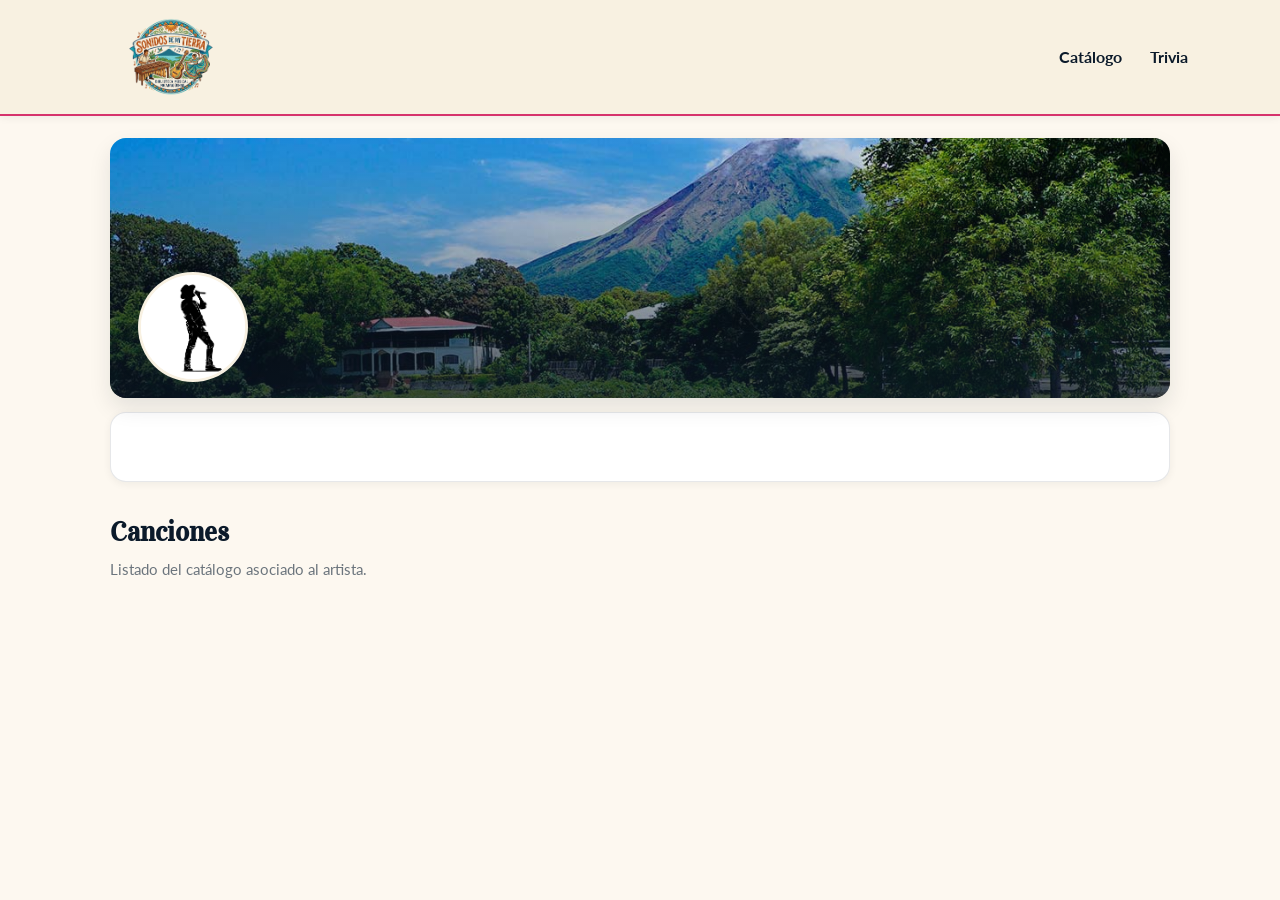
==== frontend/artist.html @ c875b6c2 "primer borrador" ====
<!doctype html>
<html lang="es">
<head>
  <meta charset="utf-8"/>
  <meta name="viewport" content="width=device-width,initial-scale=1"/>
  <title>Sonidos de Mi Tierra — Artista</title>
  <link rel="stylesheet" href="./styles.css"/>
</head>
<body data-page="artist">
  <header>
    <div class="container brand">
      <a href="./index.html" class="logo-link">
        <img src="assets/ui/logo.png" alt="Logo Sonidos de mi Tierra" class="main-logo">
      </a>
      <nav class="nav-links">
        <a href="./index.html">Catálogo</a>
        <a href="./trivia.html">Trivia</a>
      </nav>
    </div>
  </header>

  <main class="container">

    <section class="page-hero" style="background-image:url('assets/ui/hero-default.jpg')">

    <div class="page-hero__content">

    <div class="page-hero__row">

    <img
    id="artistHeroPhoto"
    class="artist-hero-photo"
    src="assets/ui/artist-default.png"
    alt="Foto del artista"
    loading="lazy"
    />

    <div class="page-hero__text">
    <h1 class="page-hero__title" id="artistTitle"></h1>
    <div class="page-hero__meta small" id="artistEra2"></div>
    </div>

    </div>
    </div>
    </section>
    <div class="reader">
      <p id="artistBio2"></p>
      <p class="small" id="artistContrib2"></p>
    </div>

    <div class="section-title">
      <h2>Canciones</h2>
      <div class="small">Listado del catálogo asociado al artista.</div>
    </div>

    <section class="grid" id="artistSongs"></section>
  </main>

  <script src="./app.js"></script>
</body>
</html>
---- frontend/styles.css ----
/* ==========================================================================
   Sonidos de Mi Tierra — UI (Historia Viva)
   Solo CSS. Mantiene estructura existente.
   ========================================================================== */

/* Tipografías */
@import url('https://fonts.googleapis.com/css2?family=Lato:ital,wght@0,300;0,400;0,700;0,900;1,400&family=Vidaloka&display=swap');

/* ==========================================================================
   Variables (Paleta NUEVA)
   ========================================================================== */
:root {
  /* Fondos */
  --bg-header: #F8F1E1;     /* Soft Cream (header) */
  --bg-body: #FDF8F0;       /* Pale Ivory (body) */
  --border-header: #D6336C; /* Vibrant Magenta (línea) */

  /* Texto */
  --text-main: #0B1A2A;     /* Midnight Blue */
  --text-over: #FFFFFF;     /* Blanco sobre banner */
  --text-muted: #6c757d;

  /* Acentos */
  --accent-primary: #C85B33; /* Terracota */
  --accent-hover: #E8B85C;   /* Ámbar */

  /* UI */
  --card-bg: #FFFFFF;
  --shadow-sm: 0 2px 8px rgba(11, 26, 42, 0.06);
  --shadow-md: 0 10px 22px rgba(11, 26, 42, 0.10);
  --radius: 16px;
  --transition: 220ms ease;

  /* Tipos */
  --font-heading: 'Vidaloka', serif;
  --font-body: 'Lato', sans-serif;
}

/* ==========================================================================
   Reset & Base
   ========================================================================== */
* { box-sizing: border-box; }

body {
  margin: 0;
  font-family: var(--font-body);
  background: var(--bg-body);
  color: var(--text-main);
  line-height: 1.6;
}

a { color: inherit; text-decoration: none; }

h1, h2, h3 {
  font-family: var(--font-heading);
  margin: 0;
  color: var(--text-main);
}

.small {
  font-size: 0.92rem;
  color: var(--text-muted);
}

/* Contenedor base (ya lo usas en HTML) */
.container {
  max-width: 1100px;
  margin: 0 auto;
  padding: 0 20px;
}

/* ==========================================================================
   HEADER (CLARO para legibilidad del logo)
   ========================================================================== */
header {
  background: var(--bg-header);
  border-bottom: 2px solid var(--border-header); /* línea fina magenta */
  box-shadow: var(--shadow-sm);
}

header .brand {
  display: flex;
  align-items: center;
  justify-content: space-between;
  gap: 18px;
  padding: 12px 0;
  min-height: 86px;
}

/* Logo: legible, estable, no gigante */
.logo-link {
  display: inline-flex;
  align-items: center;
  flex: 0 0 auto;
}

.main-logo {
  height: 90px;
  width: auto;
  max-width: 250px;
  object-fit: contain;
  display: block;
  transition: transform var(--transition), filter var(--transition);
}

.logo-link:hover .main-logo {
  transform: translateY(-1px) scale(1.03);
  filter: saturate(1.05);
}

/* Navegación */
.nav-links {
  display: flex;
  align-items: center;
  gap: 24px;
  flex-wrap: wrap;
  justify-content: flex-end;
}

.nav-links a {
  font-family: var(--font-body);
  font-weight: 700;
  color: var(--text-main);
  position: relative;
  padding: 6px 2px;
  transition: color var(--transition);
}

/* Hover ámbar + subrayado magenta sutil */
.nav-links a::after {
  content: "";
  position: absolute;
  left: 0;
  bottom: -6px;
  width: 0%;
  height: 2px;
  background: var(--border-header);
  transition: width var(--transition);
}

.nav-links a:hover {
  color: var(--accent-hover);
}
.nav-links a:hover::after {
  width: 100%;
}

/* ==========================================================================
   HERO / BANNER (resalte absoluto, texto blanco legible)
   ========================================================================== */
.hero {
  margin: 22px 0 18px;
  position: relative;
  min-height: 320px;
  border-radius: var(--radius);
  overflow: hidden;
  background-size: cover;
  background-position: center;
  box-shadow: var(--shadow-md);
  display: flex;
  align-items: flex-end;
}

/* Overlay suave: NO tapa arte, solo ayuda a leer */
.hero::after {
  content: "";
  position: absolute;
  inset: 0;
  background: linear-gradient(
    180deg,
    rgba(11, 26, 42, 0.10) 0%,
    rgba(11, 26, 42, 0.45) 70%,
    rgba(11, 26, 42, 0.65) 100%
  );
}

.hero-content {
  position: relative;
  z-index: 1;
  padding: 34px;
  color: var(--text-over);
  max-width: 900px;
}

.hero h1 {
  color: var(--text-over);
  font-size: clamp(1.9rem, 3.2vw, 3rem);
  line-height: 1.08;
  text-shadow: 0 2px 10px rgba(0,0,0,0.28);
  margin-bottom: 10px;
}

.hero-subtitle {
  margin: 0;
  font-size: 1.1rem;
  color: var(--text-over);
  opacity: 0.95;
  text-shadow: 0 2px 10px rgba(0,0,0,0.25);
}

/* ==========================================================================
   FILTROS (Búsqueda avanzada)
   ========================================================================== */
.hero-filters {
  background: var(--card-bg);
  border-radius: var(--radius);
  padding: 20px;
  box-shadow: var(--shadow-sm);
  border: 1px solid rgba(11, 26, 42, 0.10);
  margin-top: -34px; /* levanta sobre el hero */
  position: relative;
  z-index: 2;
}

.filters {
  display: grid;
  grid-template-columns: repeat(auto-fit, minmax(180px, 1fr));
  gap: 12px;
  margin-top: 14px;
}

.filters input,
.filters select {
  padding: 12px 14px;
  border-radius: 12px;
  border: 1px solid rgba(11, 26, 42, 0.18);
  background: #fff;
  color: var(--text-main);
  font-family: var(--font-body);
  outline: none;
  transition: box-shadow var(--transition), border-color var(--transition);
}

.filters input:focus,
.filters select:focus {
  border-color: var(--accent-hover);
  box-shadow: 0 0 0 3px rgba(232, 184, 92, 0.28);
}

/* ==========================================================================
   BOTONES (CTAs terracota)
   ========================================================================== */
.button {
  background: var(--accent-primary);
  color: var(--text-over);
  padding: 12px 18px;
  border-radius: 12px;
  font-weight: 800;
  border: 0;
  cursor: pointer;
  display: inline-flex;
  align-items: center;
  justify-content: center;
  transition: transform var(--transition), filter var(--transition), box-shadow var(--transition);
}

.button:hover {
  transform: translateY(-1px);
  filter: brightness(1.03);
  box-shadow: 0 10px 18px rgba(200, 91, 51, 0.25);
}

.button:disabled {
  opacity: 0.6;
  cursor: not-allowed;
  transform: none;
  box-shadow: none;
}

/* ==========================================================================
   SECCIONES / GRID / CARDS
   ========================================================================== */
.section-title {
  margin: 26px 0 8px;
}

.section-title h2 {
  font-size: 1.6rem;
  color: var(--text-main);
}

.grid {
  display: grid;
  grid-template-columns: repeat(auto-fill, minmax(280px, 1fr));
  gap: 22px;
  padding: 18px 0 10px;
}

.card {
  background: var(--card-bg);
  border-radius: var(--radius);
  overflow: hidden;
  border: 1px solid rgba(11, 26, 42, 0.10);
  box-shadow: var(--shadow-sm);
  transition: transform var(--transition), box-shadow var(--transition), border-color var(--transition);
}

.card:hover {
  transform: translateY(-6px);
  box-shadow: var(--shadow-md);
  border-color: rgba(214, 51, 108, 0.35);
}

.thumb {
  width: 100%;
  height: 180px;
  object-fit: cover;
  display: block;
}

.card-body { padding: 18px; }

.card-title {
  font-family: var(--font-body);
  font-weight: 900;
  color: var(--text-main);
  margin-bottom: 8px;
  display: block;
}

.meta { color: var(--text-muted); font-size: 0.92rem; }

/* Badges */
.badges {
  display: flex;
  flex-wrap: wrap;
  gap: 8px;
  margin: 12px 0;
}

.badge {
  background: rgba(232, 184, 92, 0.18);
  color: var(--text-main);
  border: 1px solid rgba(232, 184, 92, 0.45);
  padding: 6px 12px;
  border-radius: 999px;
  font-size: 0.75rem;
  font-weight: 800;
  letter-spacing: 0.4px;
  text-transform: uppercase;
}

.badge:hover {
  background: rgba(214, 51, 108, 0.12);
  border-color: rgba(214, 51, 108, 0.35);
}

/* ==========================================================================
   READER / PÁGINAS INTERNAS
   ========================================================================== */
.reader {
  background: var(--card-bg);
  padding: 26px;
  border-radius: var(--radius);
  box-shadow: var(--shadow-sm);
  border: 1px solid rgba(11, 26, 42, 0.10);
}

.two-col {
  display: grid;
  grid-template-columns: 1.4fr 0.6fr;
  gap: 22px;
}

iframe {
  width: 100%;
  aspect-ratio: 16/9;
  border-radius: 12px;
  border: 1px solid rgba(11, 26, 42, 0.12);
}

/* Artista foto */
.artist-photo {
  width: 110px;
  height: 110px;
  border-radius: 50%;
  border: 2px solid rgba(214, 51, 108, 0.35);
  object-fit: cover;
}

/* ==========================================================================
   TRIVIA
   ========================================================================== */
.progress {
  height: 12px;
  background: rgba(11, 26, 42, 0.10);
  border-radius: 10px;
  overflow: hidden;
  margin: 18px 0;
}

.progress-fill {
  height: 100%;
  background: linear-gradient(90deg, var(--accent-hover), var(--border-header));
  border-radius: 10px;
  transition: width 400ms ease;
}

.feedback {
  padding: 14px;
  border-radius: 12px;
  font-weight: 800;
  margin: 14px 0;
  text-align: center;
}

.feedback.ok {
  background: #e8f5e9;
  color: #2e7d32;
  border: 1px solid rgba(46, 125, 50, 0.35);
}

.feedback.bad {
  background: #ffebee;
  color: #c62828;
  border: 1px solid rgba(198, 40, 40, 0.35);
}

/* ==========================================================================
   FOOTER
   ========================================================================== */
.footer {
  text-align: center;
  padding: 36px 20px;
  color: var(--text-muted);
  font-size: 0.95rem;
}

/* ==========================================================================
   RESPONSIVE
   ========================================================================== */
@media (max-width: 850px) {
  header .brand {
    flex-direction: column;
    align-items: center;
    justify-content: center;
    gap: 10px;
  }

  .nav-links {
    justify-content: center;
    gap: 18px;
  }

  .main-logo {
    height: 56px;
    max-width: 200px;
  }

  .two-col { grid-template-columns: 1fr; }
  .hero-content { padding: 26px; }
}

/* ==========================================================================
   ARTIST PAGE — Mejoras (page-hero + layout)
   No requiere cambios en HTML/JS
   ========================================================================== */

.page-hero {
  margin: 22px 0 14px;
  position: relative;
  min-height: 260px;
  border-radius: var(--radius);
  overflow: hidden;
  background-size: cover;
  background-position: center;
  box-shadow: var(--shadow-md);
  display: flex;
  align-items: flex-end;
}

/* Overlay similar al hero principal (legible, sin matar la ilustración) */
.page-hero::after {
  content: "";
  position: absolute;
  inset: 0;
  background: linear-gradient(
    180deg,
    rgba(11, 26, 42, 0.10) 0%,
    rgba(11, 26, 42, 0.42) 60%,
    rgba(11, 26, 42, 0.68) 100%
  );
}

.page-hero__content {
  position: relative;
  z-index: 1;
  padding: 28px;
  color: var(--text-over);
  max-width: 900px;
}

.page-hero__title {
  font-family: var(--font-heading);
  color: var(--text-over);
  font-size: clamp(1.8rem, 3vw, 2.8rem);
  line-height: 1.08;
  text-shadow: 0 2px 10px rgba(0,0,0,0.28);
  margin-bottom: 8px;
}

.page-hero__meta {
  color: var(--text-over);
  opacity: 0.95;
  text-shadow: 0 2px 10px rgba(0,0,0,0.25);
}

/* Ajuste del bloque bio para que se sienta premium */
body[data-page="artist"] .reader {
  margin-top: 10px;
  padding: 26px;
}

/* Títulos de sección más “editorial” */
body[data-page="artist"] .section-title {
  margin-top: 28px;
  display: flex;
  flex-direction: column;
  align-items: flex-start;
  gap: 4px;
}

body[data-page="artist"] .section-title h2 {
  font-size: 1.7rem;
}

/* Grid: un poquito más aire y consistencia */
body[data-page="artist"] .grid {
  padding-top: 14px;
}

/* Responsive */
@media (max-width: 850px) {
  .page-hero {
    min-height: 220px;
  }
  .page-hero__content {
    padding: 22px;
  }
}

/* ==========================================================================
   ARTIST HERO — foto circular tipo perfil (premium)
   ========================================================================== */

.page-hero__row{
  display: flex;
  align-items: flex-end;
  gap: 18px;
}

/* Foto circular flotante */
.artist-hero-photo{
  width: 110px;
  height: 110px;
  border-radius: 50%;
  object-fit: cover;
  flex: 0 0 auto;

  /* “marco” elegante */
  border: 3px solid rgba(248, 241, 225, 0.95); /* crema del header */
  box-shadow: 0 10px 22px rgba(11, 26, 42, 0.18);
  background: #fff;

  /* efecto “flotante” sobre el banner */
  transform: translateY(18px);
}

.page-hero__text{
  min-width: 0; /* evita overflow raro */
}

/* Ajuste para que no quede cortada la foto */
.page-hero__content{
  padding-bottom: 34px; /* espacio extra por el translateY */
}
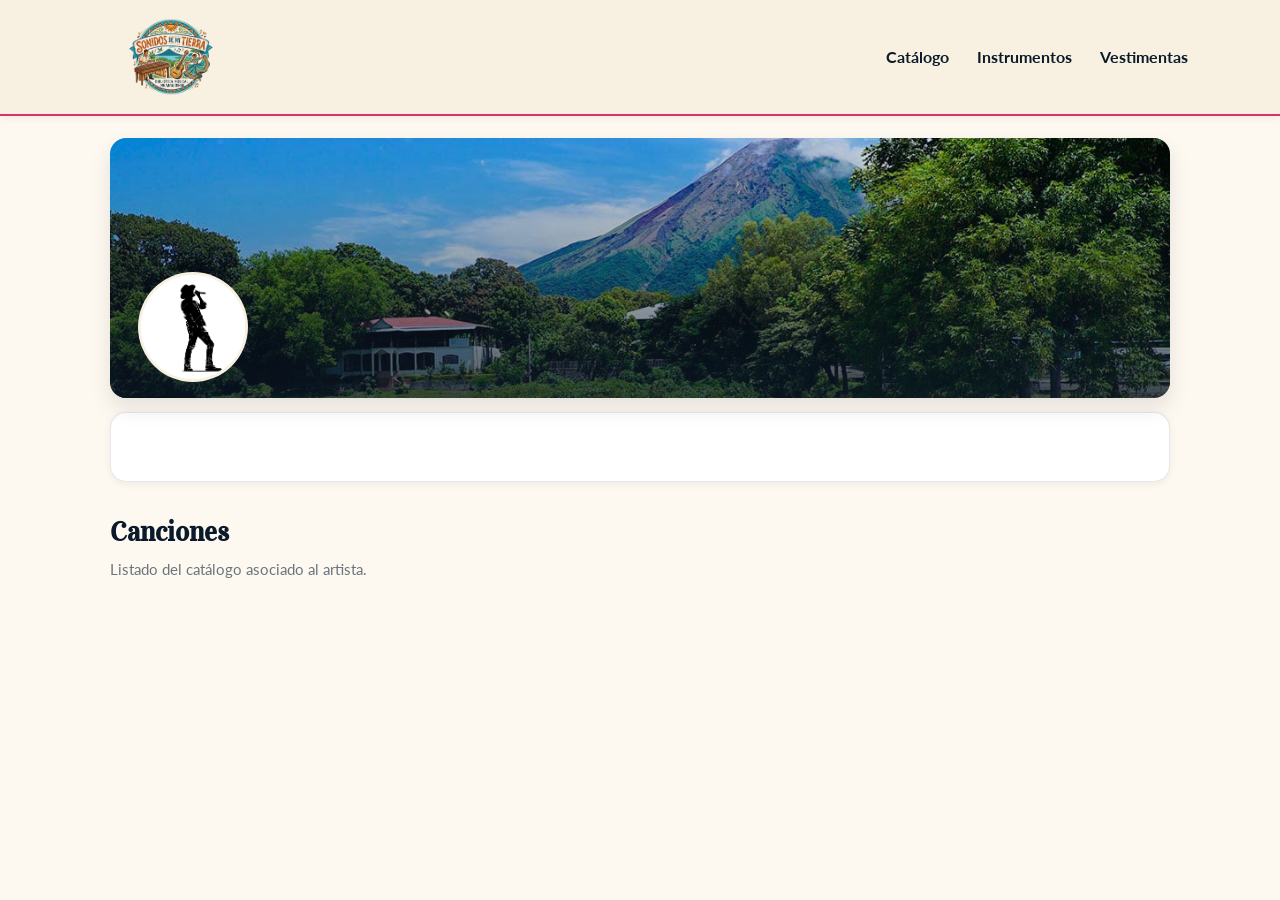
==== commit 5994c4ef: "Demo 2 completa" ====
--- a/frontend/artist.html
+++ b/frontend/artist.html
@@ -14,7 +14,8 @@
       </a>
       <nav class="nav-links">
         <a href="./index.html">Catálogo</a>
-        <a href="./trivia.html">Trivia</a>
+        <a href="./instruments.html">Instrumentos</a>
+        <a href="./vestimentas.html">Vestimentas</a>
       </nav>
     </div>
   </header>
--- a/frontend/styles.css
+++ b/frontend/styles.css
@@ -574,3 +574,238 @@
 .page-hero__content{
   padding-bottom: 34px; /* espacio extra por el translateY */
 }
+
+/* =========================================================
+   INSTRUMENTS: GALERÍA MUSEO SONORO
+   Inspirado en la visión cultural propuesta
+   ========================================================= */
+
+/* Tarjeta tipo exhibición */
+.instrument-card {
+  background: var(--card-bg);
+  border: 1px solid rgba(200, 91, 51, 0.20); /* Terracota suave */
+  border-radius: 14px;
+
+  display: flex;
+  flex-direction: column;
+  height: 100%;
+
+  transition: 
+    transform 0.25s ease,
+    box-shadow 0.25s ease,
+    border-color 0.25s ease;
+
+  position: relative;
+  overflow: hidden;
+}
+
+/* efecto museo al pasar el mouse */
+.instrument-card:hover {
+  transform: translateY(-6px);
+  box-shadow: 0 12px 25px rgba(11, 26, 42, 0.15);
+  border-color: rgba(200, 91, 51, 0.45);
+}
+
+
+/* ---------------------------------------------------------
+   Imagen del instrumento
+   --------------------------------------------------------- */
+
+.instrument-thumb {
+  height: 230px;
+  width: 100%;
+  object-fit: cover;
+
+  /* efecto artesanal */
+  filter: sepia(0.18) contrast(1.08) saturate(0.95);
+
+  transition: 
+    filter var(--transition),
+    transform var(--transition);
+}
+
+/* al hover se ve más natural */
+.instrument-card:hover .instrument-thumb {
+  filter: sepia(0) contrast(1.05);
+  transform: scale(1.03);
+}
+
+
+/* ---------------------------------------------------------
+   Título del instrumento
+   --------------------------------------------------------- */
+
+.instrument-card .card-title {
+  font-family: var(--font-heading);
+  font-size: 1.6rem;
+  color: var(--accent-primary);
+  margin-bottom: 12px;
+  line-height: 1.2;
+}
+
+
+/* ---------------------------------------------------------
+   Descripción
+   --------------------------------------------------------- */
+
+.instrument-card .meta {
+  line-height: 1.65;
+  font-size: 0.95rem;
+  color: var(--text-muted);
+
+  margin-bottom: 14px;
+
+  display: block !important;
+  overflow: visible !important;
+  -webkit-line-clamp: none !important;
+}
+
+
+/* ---------------------------------------------------------
+   Botón escuchar
+   --------------------------------------------------------- */
+
+.instrument-btn {
+  width: 100%;
+
+  background: var(--text-main);
+  border: 2px solid transparent;
+
+  padding: 12px 16px;
+
+  font-size: 0.92rem;
+  font-weight: 700;
+
+  gap: 8px;
+
+  display: flex;
+  align-items: center;
+  justify-content: center;
+
+  border-radius: 10px;
+
+  margin-top: 22px !important;
+
+  transition:
+    background 0.25s ease,
+    box-shadow 0.25s ease,
+    transform 0.15s ease;
+}
+
+/* hover */
+.instrument-btn:hover {
+  background: var(--accent-primary);
+  box-shadow: 0 10px 18px rgba(200, 91, 51, 0.35);
+}
+
+/* icono */
+.instrument-btn span {
+  font-size: 1.15rem;
+}
+
+
+/* ---------------------------------------------------------
+   Estado cuando el instrumento suena
+   --------------------------------------------------------- */
+
+.instrument-btn.playing {
+  background: var(--border-header);
+  animation: soundPulse 1.4s infinite;
+}
+
+
+/* animación suave */
+@keyframes soundPulse {
+
+  0% {
+    transform: scale(1);
+    box-shadow: 0 0 0 rgba(214, 51, 108, 0.0);
+  }
+
+  50% {
+    transform: scale(0.97);
+    box-shadow: 0 0 10px rgba(214, 51, 108, 0.35);
+  }
+
+  100% {
+    transform: scale(1);
+    box-shadow: 0 0 0 rgba(214, 51, 108, 0.0);
+  }
+
+}
+
+
+/* ---------------------------------------------------------
+   Grid de instrumentos (tipo galería)
+   --------------------------------------------------------- */
+
+body[data-page="instruments"] .grid {
+  gap: 34px; /* más aire entre instrumentos */
+}
+
+
+/* ---------------------------------------------------------
+   Pequeño detalle cultural decorativo
+   (línea inferior estilo museo)
+   --------------------------------------------------------- */
+
+.instrument-card::after {
+
+  content: "";
+  height: 3px;
+  width: 100%;
+
+  background: linear-gradient(
+    90deg,
+    transparent,
+    rgba(200, 91, 51, 0.5),
+    transparent
+  );
+
+  position: absolute;
+  bottom: 0;
+  left: 0;
+}
+
+/* =========================================================
+   CLOTHING: GALERÍA EDITORIAL
+   ========================================================= */
+
+/* Clase específica para evitar conflictos */
+.clothing-card {
+  border-bottom: 4px solid var(--accent-hover); /* Acento Ámbar en la base */
+  transition: transform var(--transition);
+}
+
+.clothing-thumb {
+  height: 300px; /* Fotos más altas para apreciar el traje completo */
+  object-position: top; /* Prioriza ver la cabeza/hombros si la foto es vertical */
+}
+
+.clothing-card .card-title {
+  font-family: var(--font-heading);
+  font-size: 1.4rem;
+  color: var(--accent-primary);
+  border-bottom: 1px solid rgba(200, 91, 51, 0.1);
+  padding-bottom: 8px;
+}
+
+.clothing-desc {
+  font-size: 1rem;
+  line-height: 1.7;
+  color: var(--text-main);
+  text-align: justify; /* Look más de libro/enciclopedia */
+  margin-top: 12px;
+}
+
+/* Efecto hover suave */
+.clothing-card:hover {
+  border-bottom-color: var(--border-header); /* Cambia a Magenta al pasar el mouse */
+}
+
+/* Ajuste de lectura en móvil */
+@media (max-width: 600px) {
+  .clothing-thumb {
+    height: 250px;
+  }
+}
